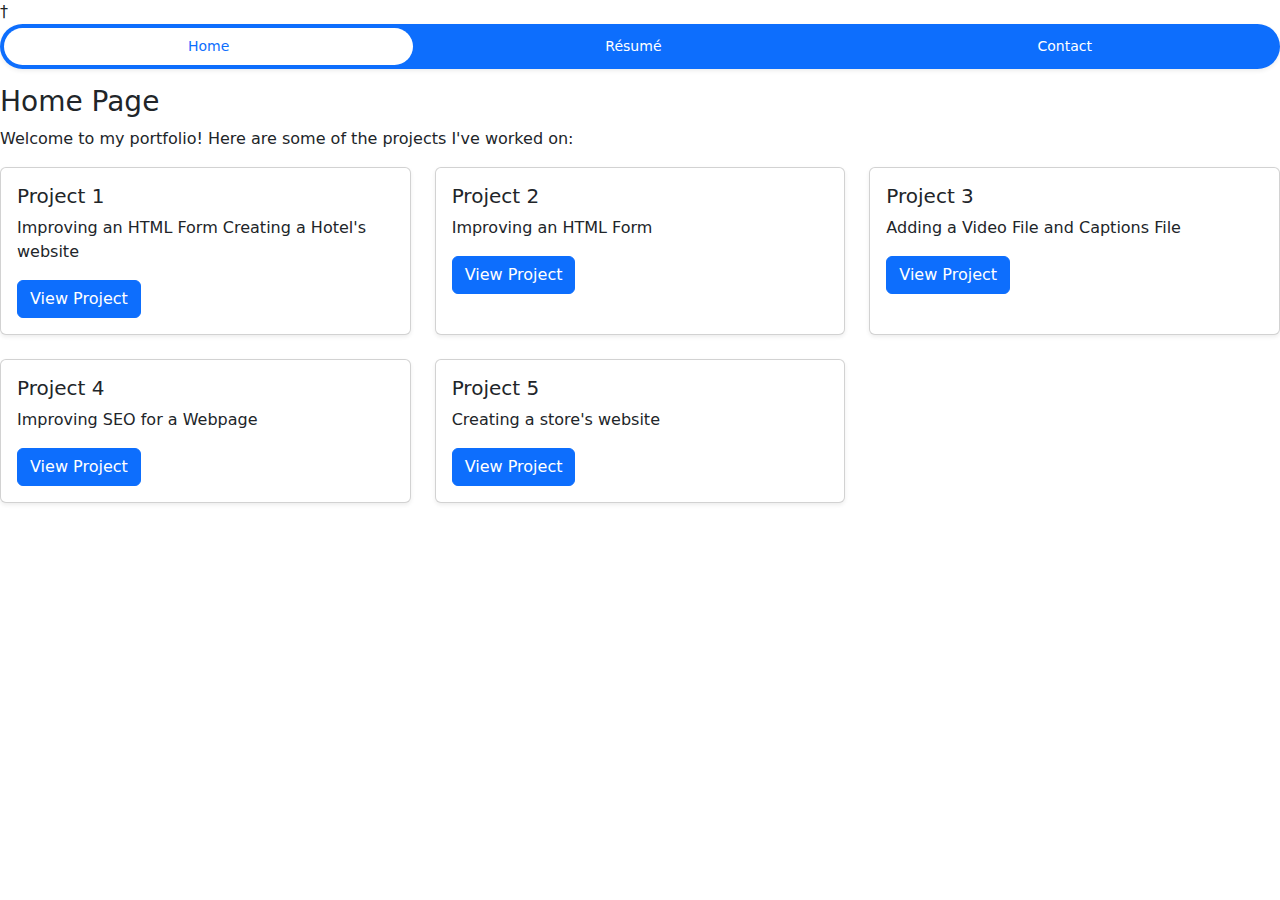
==== index.html @ cf876c2d "Add files via upload" ====
†<!DOCTYPE html>
<html>

<head>
  <meta charset="utf-8">
  <meta name="viewport" content="width=device-width">
  <title>replit</title>
  <link href="https://cdn.jsdelivr.net/npm/bootstrap@5.3.3/dist/css/bootstrap.min.css" rel="stylesheet" integrity="sha384-QWTKZyjpPEjISv5WaRU9OFeRpok6YctnYmDr5pNlyT2bRjXh0JMhjY6hW+ALEwIH" crossorigin="anonymous">
</head>

<body>
  <ul class="nav nav-pills nav-fill gap-2 p-1 small bg-primary rounded-5 shadow-sm" id="pillNav2" role="tablist" style="--bs-nav-link-color: var(--bs-white); --bs-nav-pills-link-active-color: var(--bs-primary); --bs-nav-pills-link-active-bg: var(--bs-white);">
    <li class="nav-item" role="presentation">
      <button class="nav-link active rounded-5" id="home-tab2" data-bs-toggle="tab" data-bs-target="#home" type="button" role="tab" aria-controls="home" aria-selected="true">Home</button>
    </li>
    <li class="nav-item" role="presentation">
      <button class="nav-link rounded-5" id="resume-tab2" data-bs-toggle="tab" data-bs-target="#resume" type="button" role="tab" aria-controls="resume" aria-selected="false">Résumé</button>
    </li>
    <li class="nav-item" role="presentation">
      <button class="nav-link rounded-5" id="contact-tab2" data-bs-toggle="tab" data-bs-target="#contact" type="button" role="tab" aria-controls="contact" aria-selected="false">Contact</button>
    </li>
  </ul>
  <div class="tab-content mt-3">
    <div class="tab-pane fade show active" id="home" role="tabpanel" aria-labelledby="home-tab2">
      <!--home page-->
      <h3>Home Page</h3>
      <p>Welcome to my portfolio! Here are some of the projects I've worked on:</p>

      <!-- Projects Section -->
      <div class="row row-cols-1 row-cols-md-2 row-cols-lg-3 g-4">
        <!-- Project 1 -->
        <div class="col">
          <div class="card h-100 shadow-sm">
            <div class="card-body">
              <h5 class="card-title">Project 1</h5>
              <p class="card-text"> Improving an HTML Form Creating a Hotel's website</p>
              <a href="pacifictrail1/activities.html" target="_blank" class="btn btn-primary">View Project</a>
            </div>
          </div>
        </div>
        <!-- Project 2 -->
        <div class="col">
          <div class="card h-100 shadow-sm">
            <div class="card-body">
              <h5 class="card-title">Project 2 </h5>
              <p class="card-text">Improving an HTML Form</p>
              <a href="chapter2/analyze08.html" target="_blank" class="btn btn-primary">View Project</a>
            </div>
          </div>
        </div>
        <!--project 3 -->
        <div class="col">
          <div class="card h-100 shadow-sm">
            <div class="card-body">
              <h5 class="card-title">Project 3</h5>
              <p class="card-text"> Adding a Video File and Captions File </p>
              <a href="chapter 3/analyze/index.html" target="_blank" class="btn btn-primary">View Project</a>
            </div>
          </div>
        </div>
        <!--project 4 -->
        <div class="col">
          <div class="card h-100 shadow-sm">
            <div class="card-body">
              <h5 class="card-title">Project 4</h5>
              <p class="card-text"> Improving SEO for a Webpage</p>
              <a href="chapter 4 /index.html" target="_blank" class="btn btn-primary">View Project</a>
            </div>
          </div>
        </div>        <!--project 5 -->
        <div class="col">
          <div class="card h-100 shadow-sm">
            <div class="card-body">
              <h5 class="card-title">Project 5</h5>
              <p class="card-text"> Creating a store's website</p>
              <a href="nanuproject5/about.html" target="_blank" class="btn btn-primary">View Project</a>
            </div>
          </div>
        </div>
      </div>
    </div>
       <!--resume section-->
    <div class="tab-pane fade" id="resume" role="tabpanel" aria-labelledby="resume-tab2">
      <h3>Profile Page</h3>
      <p>Here is the Profile tab content.</p>
      <div class="row row-cols-1 row-cols-md-2 row-cols-lg-3 g-4">
        
        <div class="col">
          <div class="card h-100 shadow-sm">
            <div class="card-body">
              <h5 class="card-title">My resume</h5>
              <p class="card-text"></p>
              <a href="https://docs.google.com/document/d/1l2qqFbjceiDkupj7W4yeeV5ETJyGvi-Q/edit?usp=share_link&ouid=105388708451455452413&rtpof=true&sd=true" target="_blank" class="btn btn-primary">View Resume</a>
            </div>
          </div>
        </div>
    </div>
    </div>


      <!--Contact page-->
      <div class="tab-pane fade" id="contact" role="tabpanel" aria-labelledby="contact-tab2">
        <h3>Contact Me</h3>
        <p>Feel free to reach out through any of the following channels:</p>

        <!-- Contact Information Section -->
        <div class="container">
          <div class="card shadow-sm">
            <div class="card-body">
              <h5 class="card-title">Get in Touch</h5>
              <ul class="list-unstyled">
                <li><strong>Location:</strong> Philadelphia, PA</li>
                <li><strong>Phone:</strong> <a href="tel:+12159700289">215-970-0289</a></li>
                <li><strong>Email:</strong> <a href="mailto:AngelicaCorzoP123@gmail.com">Angelicacorzop123@gmail.com</a></li>
                <li><strong>LinkedIn:</strong> <a href="https://linkedin.com/in/angelica-corzo" target="_blank">linkedin.com/in/angelica-corzo</a></li>
              </ul>
            </div>
          </div>
        </div>
    </div>
  </div>
</div>
  <script src="https://cdn.jsdelivr.net/npm/bootstrap@5.3.3/dist/js/bootstrap.bundle.min.js" integrity="sha384-YvpcrYf0tY3lHB60NNkmXc5s9fDVZLESaAA55NDzOxhy9GkcIdslK1eN7N6jIeHz" crossorigin="anonymous"></script>
</body>

</html>
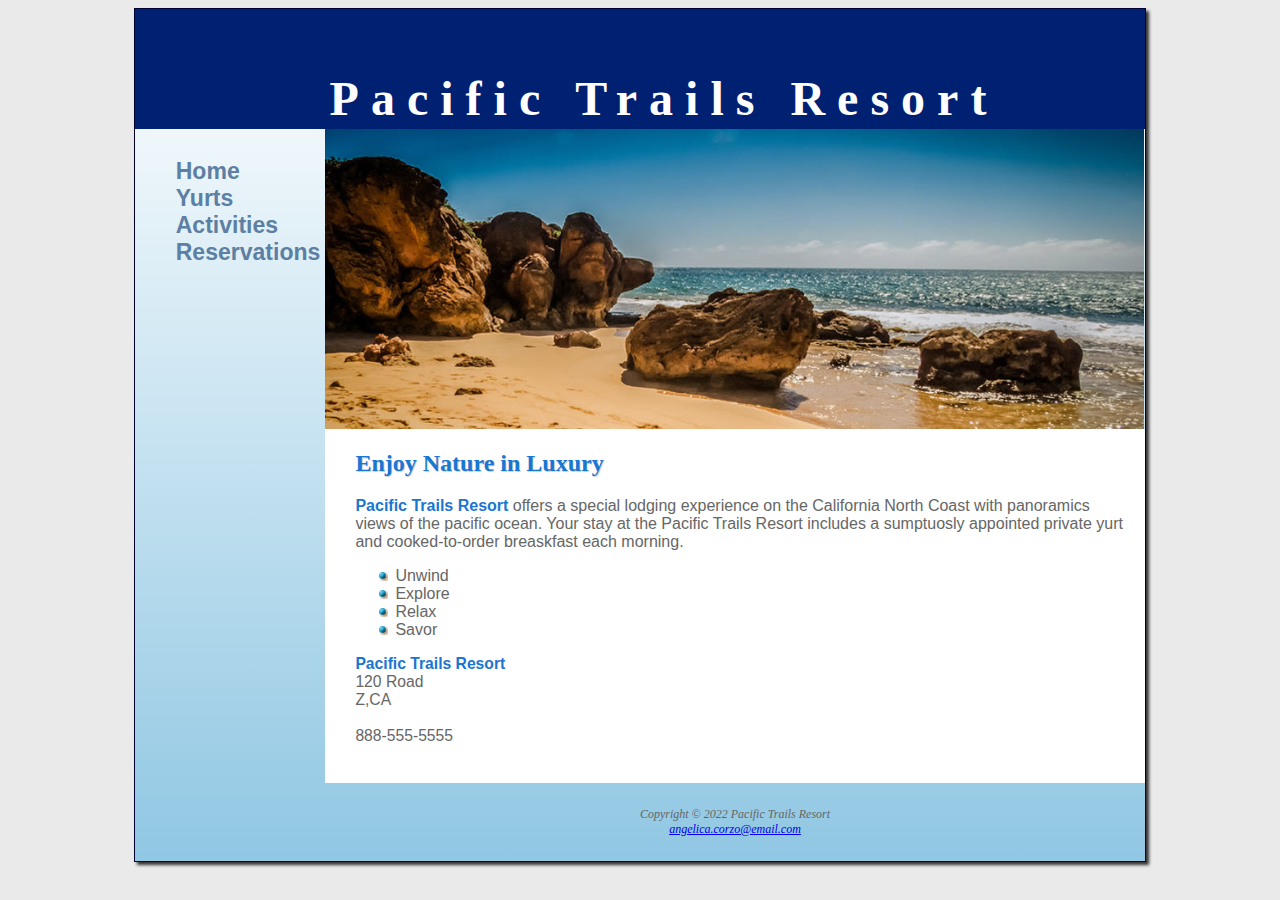
==== commit d487e372: "Add files via upload" ====
--- a/index.html
+++ b/index.html
@@ -1,126 +1,66 @@
-†<!DOCTYPE html>
-<html>
-
-<head>
-  <meta charset="utf-8">
-  <meta name="viewport" content="width=device-width">
-  <title>replit</title>
-  <link href="https://cdn.jsdelivr.net/npm/bootstrap@5.3.3/dist/css/bootstrap.min.css" rel="stylesheet" integrity="sha384-QWTKZyjpPEjISv5WaRU9OFeRpok6YctnYmDr5pNlyT2bRjXh0JMhjY6hW+ALEwIH" crossorigin="anonymous">
-</head>
-
-<body>
-  <ul class="nav nav-pills nav-fill gap-2 p-1 small bg-primary rounded-5 shadow-sm" id="pillNav2" role="tablist" style="--bs-nav-link-color: var(--bs-white); --bs-nav-pills-link-active-color: var(--bs-primary); --bs-nav-pills-link-active-bg: var(--bs-white);">
-    <li class="nav-item" role="presentation">
-      <button class="nav-link active rounded-5" id="home-tab2" data-bs-toggle="tab" data-bs-target="#home" type="button" role="tab" aria-controls="home" aria-selected="true">Home</button>
-    </li>
-    <li class="nav-item" role="presentation">
-      <button class="nav-link rounded-5" id="resume-tab2" data-bs-toggle="tab" data-bs-target="#resume" type="button" role="tab" aria-controls="resume" aria-selected="false">Résumé</button>
-    </li>
-    <li class="nav-item" role="presentation">
-      <button class="nav-link rounded-5" id="contact-tab2" data-bs-toggle="tab" data-bs-target="#contact" type="button" role="tab" aria-controls="contact" aria-selected="false">Contact</button>
-    </li>
-  </ul>
-  <div class="tab-content mt-3">
-    <div class="tab-pane fade show active" id="home" role="tabpanel" aria-labelledby="home-tab2">
-      <!--home page-->
-      <h3>Home Page</h3>
-      <p>Welcome to my portfolio! Here are some of the projects I've worked on:</p>
-
-      <!-- Projects Section -->
-      <div class="row row-cols-1 row-cols-md-2 row-cols-lg-3 g-4">
-        <!-- Project 1 -->
-        <div class="col">
-          <div class="card h-100 shadow-sm">
-            <div class="card-body">
-              <h5 class="card-title">Project 1</h5>
-              <p class="card-text"> Improving an HTML Form Creating a Hotel's website</p>
-              <a href="pacifictrail1/activities.html" target="_blank" class="btn btn-primary">View Project</a>
-            </div>
-          </div>
-        </div>
-        <!-- Project 2 -->
-        <div class="col">
-          <div class="card h-100 shadow-sm">
-            <div class="card-body">
-              <h5 class="card-title">Project 2 </h5>
-              <p class="card-text">Improving an HTML Form</p>
-              <a href="chapter2/analyze08.html" target="_blank" class="btn btn-primary">View Project</a>
-            </div>
-          </div>
-        </div>
-        <!--project 3 -->
-        <div class="col">
-          <div class="card h-100 shadow-sm">
-            <div class="card-body">
-              <h5 class="card-title">Project 3</h5>
-              <p class="card-text"> Adding a Video File and Captions File </p>
-              <a href="chapter 3/analyze/index.html" target="_blank" class="btn btn-primary">View Project</a>
-            </div>
-          </div>
-        </div>
-        <!--project 4 -->
-        <div class="col">
-          <div class="card h-100 shadow-sm">
-            <div class="card-body">
-              <h5 class="card-title">Project 4</h5>
-              <p class="card-text"> Improving SEO for a Webpage</p>
-              <a href="chapter 4 /index.html" target="_blank" class="btn btn-primary">View Project</a>
-            </div>
-          </div>
-        </div>        <!--project 5 -->
-        <div class="col">
-          <div class="card h-100 shadow-sm">
-            <div class="card-body">
-              <h5 class="card-title">Project 5</h5>
-              <p class="card-text"> Creating a store's website</p>
-              <a href="nanuproject5/about.html" target="_blank" class="btn btn-primary">View Project</a>
-            </div>
-          </div>
-        </div>
-      </div>
-    </div>
-       <!--resume section-->
-    <div class="tab-pane fade" id="resume" role="tabpanel" aria-labelledby="resume-tab2">
-      <h3>Profile Page</h3>
-      <p>Here is the Profile tab content.</p>
-      <div class="row row-cols-1 row-cols-md-2 row-cols-lg-3 g-4">
-        
-        <div class="col">
-          <div class="card h-100 shadow-sm">
-            <div class="card-body">
-              <h5 class="card-title">My resume</h5>
-              <p class="card-text"></p>
-              <a href="https://docs.google.com/document/d/1l2qqFbjceiDkupj7W4yeeV5ETJyGvi-Q/edit?usp=share_link&ouid=105388708451455452413&rtpof=true&sd=true" target="_blank" class="btn btn-primary">View Resume</a>
-            </div>
-          </div>
-        </div>
-    </div>
-    </div>
-
-
-      <!--Contact page-->
-      <div class="tab-pane fade" id="contact" role="tabpanel" aria-labelledby="contact-tab2">
-        <h3>Contact Me</h3>
-        <p>Feel free to reach out through any of the following channels:</p>
-
-        <!-- Contact Information Section -->
-        <div class="container">
-          <div class="card shadow-sm">
-            <div class="card-body">
-              <h5 class="card-title">Get in Touch</h5>
-              <ul class="list-unstyled">
-                <li><strong>Location:</strong> Philadelphia, PA</li>
-                <li><strong>Phone:</strong> <a href="tel:+12159700289">215-970-0289</a></li>
-                <li><strong>Email:</strong> <a href="mailto:AngelicaCorzoP123@gmail.com">Angelicacorzop123@gmail.com</a></li>
-                <li><strong>LinkedIn:</strong> <a href="https://linkedin.com/in/angelica-corzo" target="_blank">linkedin.com/in/angelica-corzo</a></li>
-              </ul>
-            </div>
-          </div>
-        </div>
-    </div>
-  </div>
-</div>
-  <script src="https://cdn.jsdelivr.net/npm/bootstrap@5.3.3/dist/js/bootstrap.bundle.min.js" integrity="sha384-YvpcrYf0tY3lHB60NNkmXc5s9fDVZLESaAA55NDzOxhy9GkcIdslK1eN7N6jIeHz" crossorigin="anonymous"></script>
-</body>
-
+<!DOCTYPE html>
+
+<html lang="en">
+
+<head>
+<!--linking to stylesheet-->
+<link rel="stylesheet" href="pacific.css">
+
+<title>Pacific Trails Resort</title>
+
+<meta charset="utf-8">
+
+<meta name="viewport" content= "width= device-width, initial-scale=1.0">
+</head>
+
+<body>
+<!--Wireframe content always goes in the body
+-->
+	<div id="wrapper">
+
+<header>
+<h1>Pacific Trails Resort</h1>
+</header>
+<nav><!--Creating the navigation that will be at the top of each page-->
+<ul>
+	
+	<li><a href="index.html">Home</a> </li>
+	<li><a href="yurts.html">Yurts</a></li>
+	<li><a href="activities.html">Activities</a></li>
+	<li><a href="reservations.html">Reservations </a></li>
+
+	</ul>
+</nav>
+
+<div id="homehero">
+
+</div>
+
+<main>
+<h2>Enjoy Nature in Luxury</h2>
+ <p><span class="resort">Pacific Trails Resort </span> offers a special lodging
+ experience on the California North Coast with
+ panoramics views of the pacific ocean. Your stay at the
+ Pacific Trails Resort includes a sumptuosly appointed
+ private yurt and cooked-to-order breaskfast each morning.</p>
+<ul>
+<li>Unwind</li>
+<li>Explore</li>
+<li>Relax</li>
+<li>Savor</li>
+</ul>
+<div id="contact">
+<span class="resort">Pacific Trails Resort</span><br>
+120 Road<br>
+Z,CA<br><br>
+888-555-5555<br><br>
+</div>
+</main>
+<footer>
+Copyright &copy; 2022 Pacific Trails Resort<br>
+<a href="mailto:angelica.corzo@gmail,com">angelica.corzo@email.com</a>
+
+</footer>
+	</div>
+</body>
 </html>--- a/pacific.css
+++ b/pacific.css
@@ -0,0 +1,156 @@
+ /*CSS for Pacific Trails CH4
+Angelic Corzo
+3/10/2024
+*/
+*{box-sizing:border-box;}
+body{
+	background-color:#EAEAEA; 
+	color: #666666;
+	font-family:Arial, Helvetica, sans-serif;
+}
+
+
+#wrapper {
+	margin-left: auto; margin-right: auto;
+	width: 80%;
+	min-width: 960px;
+	max-width: 2046px;
+	background-image:linear-gradient(#ffffff, #90c7e3);
+	background-color: #90c7e3;
+	box-shadow: 3px 3px 3px #333333;
+	border: 1px solid #000033;
+}
+header{
+/*configure background*/
+	background-color:#002171; 
+	height: 120px;
+	padding-top: 30px;
+	padding-left: 3em;
+	/*text properties*/
+	color: #ffffff;
+	text-align: center;
+	
+}
+header a {
+	text-decoration: none;
+	color: white;
+}
+header a:link{
+ color: white;
+}
+header a:visited{
+ color: white;
+}
+header a:hover{
+ color: #90c7e3;
+}
+h1{
+	marging-botton: 0;
+	marging-top: 0;
+	font-family: Georgia, "Times New Roman", serif;
+	font-size: 3em;
+	letter-spacing: 0.25em;
+	
+}
+
+nav{
+	float: left;
+	width: 160px;
+	font-weight: bold;
+	font-size: 120%;
+	padding: 1.5em;
+}
+
+nav a {
+	text-decoration: none;
+	padding-right: .5em;
+	padding-left: .5em;
+}
+nav ul{
+	list-style-type: none;
+	margin: 0;
+	padding-left: 0;
+	font-size: 1.2em;
+}
+nav a:link {
+	color: #5c7fa3
+	
+}
+nav a:visited {
+	color: #344873;
+}
+nav a:hover {
+	color: #A52A2a;
+}
+main{
+	background-color: #FFFFFF;
+	margin-left: 190px;
+	padding: 1px 20px 20px 30px;
+	display: block;	
+	overflow: auto;
+}
+main ul{
+	list-style-image: url("marker.gif");
+}
+
+section{
+	float:left;
+	width: 33%;
+	padding-left: 2em;
+	padding-right: 2em;
+}
+
+
+h2{
+	color:#1976d2; 
+	font-family: Georgia, "Times New Roman", serif;
+	text-shadow: 1px 1px 1px #cccccc;
+
+}
+h3 {
+font-family: Georgia, "Times New Roman", serif;
+color: #000033;
+}
+
+dt{
+color:#002171; 
+}
+footer{
+	margin-left: 190px;
+	padding: 2em;
+	font-family: Georgia, "Times New Roman", serif;
+	font-size: 75%;
+	font-style: italic;
+	text-align: center;
+}
+
+.resort{
+	color:#1976d2;
+	font-weight: bold;
+}
+
+#contact{
+	font-size: 98%;
+}
+
+#homehero {
+	margin-left: 190px;
+	height: 300px;
+	background-image: url(coast.jpg);
+	background-size: 100% 100%;
+	background-repeat: no-repeat;
+}
+#yurthero{
+	margin-left: 190px;
+	height: 300px;
+	background-image: url("yurt.jpg");
+	baclground-size: 100% 100%;
+	background-repeat: no-repeat;
+}
+#trailhero{
+	margin-left: 190px;
+	height: 300px;
+	background-image: url("trail.jpg");
+	baclground-size: 100% 100%;
+	background-repeat: no-repeat;
+}